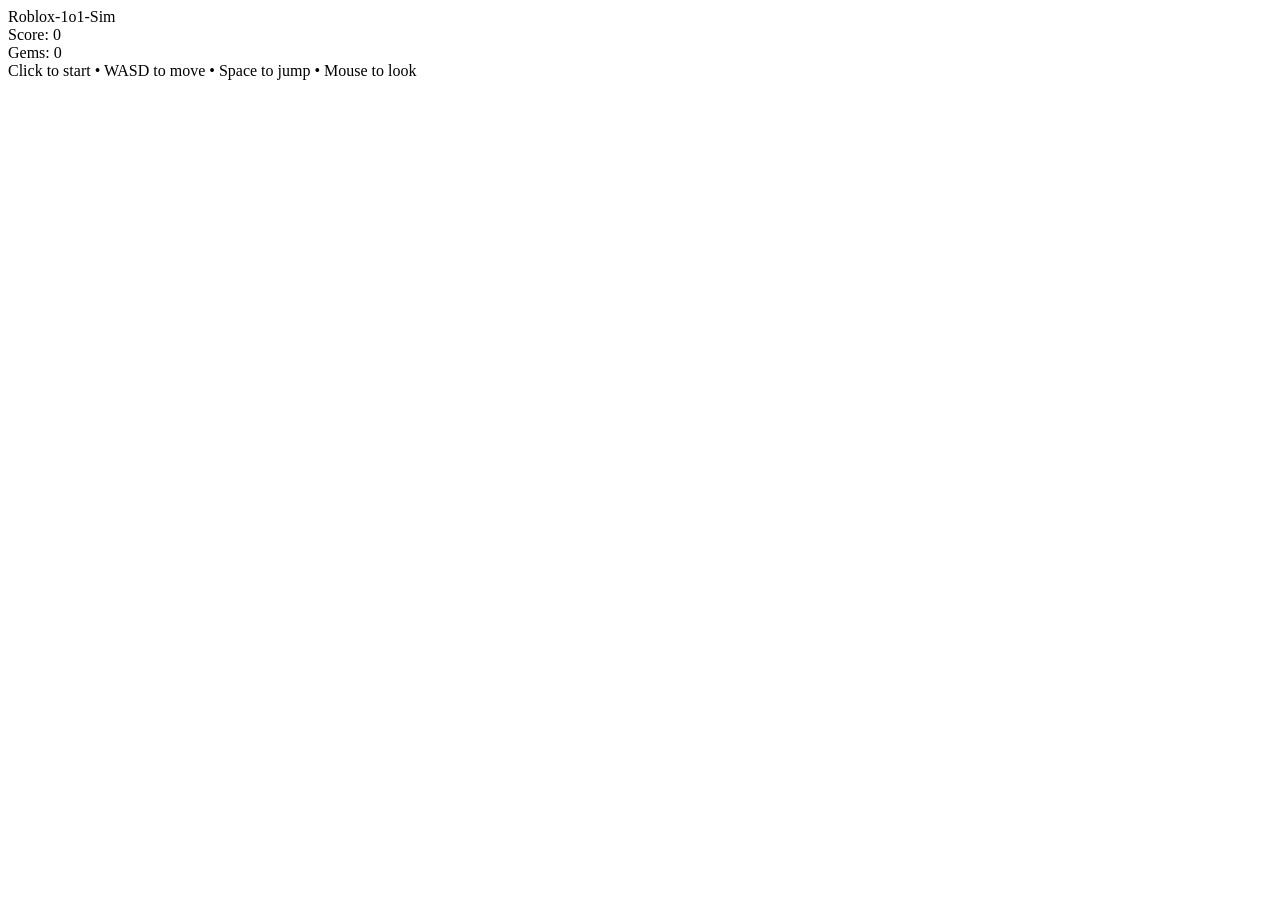
==== index.html @ abb81295 "Create roblox-1o1-sim prototype with browser-based 3D gameplay" ====
<!DOCTYPE html>
<html lang="en">
  <head>
    <meta charset="UTF-8" />
    <meta name="viewport" content="width=device-width, initial-scale=1.0" />
    <title>Roblox-1o1-Sim</title>
    <link rel="stylesheet" href="./style.css" />
  </head>
  <body>
    <div id="hud">
      <div class="top-bar">
        <div class="chip">Roblox-1o1-Sim</div>
        <div class="chip">Score: <span id="score">0</span></div>
        <div class="chip">Gems: <span id="gems">0</span></div>
      </div>

      <div id="message">
        Click to start • WASD to move • Space to jump • Mouse to look
      </div>

      <div id="crosshair" aria-hidden="true">
        <span></span>
      </div>
    </div>

    <script type="module" src="./game.js"></script>
  </body>
</html>
---- style.css ----
import * as THREE from 'https://cdn.jsdelivr.net/npm/three@0.160.0/build/three.module.js';

const scene = new THREE.Scene();
scene.background = new THREE.Color(0x7ec8ff);
scene.fog = new THREE.Fog(0x7ec8ff, 16, 90);

const renderer = new THREE.WebGLRenderer({ antialias: true });
renderer.setPixelRatio(Math.min(window.devicePixelRatio, 2));
renderer.setSize(window.innerWidth, window.innerHeight);
document.body.appendChild(renderer.domElement);

const camera = new THREE.PerspectiveCamera(75, window.innerWidth / window.innerHeight, 0.1, 300);
camera.rotation.order = 'YXZ';

const ambient = new THREE.HemisphereLight(0xdff1ff, 0x5b4a38, 1.15);
scene.add(ambient);

const sun = new THREE.DirectionalLight(0xfff6c7, 1.2);
sun.position.set(11, 20, 10);
scene.add(sun);

const worldGroup = new THREE.Group();
scene.add(worldGroup);

const ground = new THREE.Mesh(
  new THREE.BoxGeometry(80, 2, 80),
  new THREE.MeshStandardMaterial({ color: 0x71d06a, roughness: 0.9 })
);
ground.position.y = -1;
worldGroup.add(ground);

const sky = new THREE.Mesh(
  new THREE.SphereGeometry(120, 32, 32),
  new THREE.MeshBasicMaterial({ color: 0xbfe8ff, side: THREE.BackSide })
);
scene.add(sky);

const solidBoxes = [];
const decorativeBlocks = [];

function addBlock(x, y, z, w, h, d, color = 0x4d8ef7) {
  const mesh = new THREE.Mesh(
    new THREE.BoxGeometry(w, h, d),
    new THREE.MeshStandardMaterial({
      color,
      roughness: 0.8,
      metalness: 0.1
    })
  );
  mesh.position.set(x, y, z);
  worldGroup.add(mesh);
  solidBoxes.push({
    minX: x - w / 2,
    maxX: x + w / 2,
    minY: y - h / 2,
    maxY: y + h / 2,
    minZ: z - d / 2,
    maxZ: z + d / 2,
  });
  decorativeBlocks.push(mesh);
}

function addPlatform(x, y, z, w, h, d, color = 0x7e5af5) {
  addBlock(x, y, z, w, h, d, color);
}

function addTree(x, z) {
  const trunk = new THREE.Mesh(
    new THREE.CylinderGeometry(0.4, 0.55, 2.5, 8),
    new THREE.MeshStandardMaterial({ color: 0x7b4d1b })
  );
  trunk.position.set(x, 1.25, z);
  worldGroup.add(trunk);

  const leaves = new THREE.Mesh(
    new THREE.SphereGeometry(1.5, 12, 12),
    new THREE.MeshStandardMaterial({ color: 0x3cbf58 })
  );
  leaves.position.set(x, 3.2, z);
  worldGroup.add(leaves);
}

const spawnPosition = new THREE.Vector3(0, 2.1, 10);
const player = {
  position: spawnPosition.clone(),
  velocity: new THREE.Vector3(),
  height: 1.8,
  radius: 0.45,
  onGround: false
};

const controls = {
  forward: false,
  backward: false,
  left: false,
  right: false,
  jump: false,
  pointerLocked: false
};

const yaw = { value: 0 };
const pitch = { value: 0 };

const scoreEl = document.getElementById('score');
const gemsEl = document.getElementById('gems');
const messageEl = document.getElementById('message');

let score = 0;
let gems = 0;

addBlock(-16, 1.3, 0, 7, 2.6, 7, 0x3b82f6);
addBlock(10, 1.3, -12, 6, 2.6, 6, 0xf59e0b);
addBlock(14, 3.4, 6, 8, 2.8, 5, 0x10b981);
addBlock(-8, 3.1, 13, 8, 2.2, 4, 0xf43f5e);
addBlock(0, 5.2, 0, 11, 2.2, 6, 0x8b5cf6);
addBlock(-17, 7.5, -14, 9, 2.2, 5, 0xeb4894);
addBlock(18, 9, 10, 7, 2.2, 5, 0x14b8a6);

addPlatform(-20, 2.2, -25, 4, 0.8, 4, 0x5eead4);
addPlatform(-10, 4.5, -22, 4, 0.8, 4, 0x5eead4);
addPlatform(0, 6.7, -18, 4, 0.8, 4, 0x5eead4);
addPlatform(14, 8.9, -20, 4, 0.8, 4, 0x5eead4);

for (let i = -30; i <= 30; i += 10) {
  addTree(i, -30 + (i % 7) * 3);
  addTree(-28 + (i % 5) * 4, 20 + (i % 9));
}

const gemMaterial = new THREE.MeshStandardMaterial({
  color: 0xffd857,
  emissive: 0xffb703,
  emissiveIntensity: 0.8,
  metalness: 0.2,
  roughness: 0.3
});

const gemsGroup = new THREE.Group();
scene.add(gemsGroup);

const gemPositions = [
  new THREE.Vector3(-20, 4.8, -25),
  new THREE.Vector3(-10, 7.1, -22),
  new THREE.Vector3(0, 9.5, -18),
  new THREE.Vector3(14, 12, -20),
  new THREE.Vector3(18, 12.5, 10),
  new THREE.Vector3(-8, 5, 13),
  new THREE.Vector3(0, 8, 0),
  new THREE.Vector3(10, 4, -12)
];

const gemMeshes = [];

for (const pos of gemPositions) {
  const mesh = new THREE.Mesh(new THREE.OctahedronGeometry(0.6, 0), gemMaterial);
  mesh.position.copy(pos);
  gemMeshes.push(mesh);
  gemsGroup.add(mesh);
}

function updateHud() {
  scoreEl.textContent = score;
  gemsEl.textContent = gems;
}

function resetPlayer() {
  player.position.copy(spawnPosition);
  player.velocity.set(0, 0, 0);
  player.onGround = false;
  camera.position.copy(player.position);
  camera.position.y += 1.65;
}

function startPointerLock() {
  renderer.domElement.requestPointerLock();
}

function setMessage(text) {
  messageEl.textContent = text;
}

renderer.domElement.addEventListener('click', () => {
  if (!controls.pointerLocked) {
    startPointerLock();
  }
});

document.addEventListener('pointerlockchange', () => {
  controls.pointerLocked = document.pointerLockElement === renderer.domElement;
  if (controls.pointerLocked) {
    setMessage('WASD to move • Space to jump • Mouse to look');
  } else {
    setMessage('Click to start • WASD to move • Space to jump • Mouse to look');
  }
});

document.addEventListener('keydown', (event) => {
  if (event.code === 'KeyW') controls.forward = true;
  if (event.code === 'KeyS') controls.backward = true;
  if (event.code === 'KeyA') controls.left = true;
  if (event.code === 'KeyD') controls.right = true;
  if (event.code === 'Space') controls.jump = true;
});

document.addEventListener('keyup', (event) => {
  if (event.code === 'KeyW') controls.forward = false;
  if (event.code === 'KeyS') controls.backward = false;
  if (event.code === 'KeyA') controls.left = false;
  if (event.code === 'KeyD') controls.right = false;
  if (event.code === 'Space') controls.jump = false;
});

document.addEventListener('mousemove', (event) => {
  if (!controls.pointerLocked) return;
  yaw.value -= event.movementX * 0.0025;
  pitch.value -= event.movementY * 0.0021;
  pitch.value = THREE.MathUtils.clamp(pitch.value, -1.5, 1.5);
});

function checkCollision(position) {
  const halfHeight = player.height / 2;
  const minX = position.x - player.radius;
  const maxX = position.x + player.radius;
  const minY = position.y - halfHeight;
  const maxY = position.y + halfHeight;
  const minZ = position.z - player.radius;
  const maxZ = position.z + player.radius;

  for (const box of solidBoxes) {
    const intersects =
      maxX > box.minX &&
      minX < box.maxX &&
      maxY > box.minY &&
      minY < box.maxY &&
      maxZ > box.minZ &&
      minZ < box.maxZ;

    if (intersects) return true;
  }

  return false;
}

function movePlayer(delta) {
  const moveDir = new THREE.Vector3();

  if (controls.forward) moveDir.z -= 1;
  if (controls.backward) moveDir.z += 1;
  if (controls.left) moveDir.x -= 1;
  if (controls.right) moveDir.x += 1;

  if (moveDir.lengthSq() > 0) {
    moveDir.normalize();
    const heading = new THREE.Vector3();
    heading.x = Math.sin(yaw.value);
    heading.z = Math.cos(yaw.value);
    const right = new THREE.Vector3().crossVectors(new THREE.Vector3(0, 1, 0), heading).normalize();
    const desired = new THREE.Vector3();
    desired.addScaledVector(heading, moveDir.z * -1);
    desired.addScaledVector(right, moveDir.x);
    desired.normalize().multiplyScalar(9.0);

    player.velocity.x = THREE.MathUtils.lerp(player.velocity.x, desired.x, 0.18);
    player.velocity.z = THREE.MathUtils.lerp(player.velocity.z, desired.z, 0.18);
  } else {
    player.velocity.x *= 0.82;
    player.velocity.z *= 0.82;
  }

  const nextX = player.position.x + player.velocity.x * delta;
  if (!checkCollision(new THREE.Vector3(nextX, player.position.y, player.position.z))) {
    player.position.x = nextX;
  } else {
    player.velocity.x = 0;
  }

  const nextZ = player.position.z + player.velocity.z * delta;
  if (!checkCollision(new THREE.Vector3(player.position.x, player.position.y, nextZ))) {
    player.position.z = nextZ;
  } else {
    player.velocity.z = 0;
  }

  const gravity = 20;
  player.velocity.y -= gravity * delta;
  const nextY = player.position.y + player.velocity.y * delta;
  const tempPos = player.position.clone();
  tempPos.y = nextY;

  if (!checkCollision(tempPos)) {
    player.position.y = nextY;
  } else {
    if (player.velocity.y < 0) {
      player.onGround = true;
    }
    player.velocity.y = 0;
  }

  if (player.position.y < -12) {
    resetPlayer();
  }

  if (controls.jump && player.onGround) {
    player.velocity.y = 8.8;
    player.onGround = false;
  }

  if (player.position.y <= 1.2 && !checkCollision(new THREE.Vector3(player.position.x, 1.2, player.position.z))) {
    player.position.y = 1.2;
    player.velocity.y = 0;
    player.onGround = true;
  }
}

function collectGems() {
  for (let i = gemMeshes.length - 1; i >= 0; i--) {
    const gem = gemMeshes[i];
    const dist = gem.position.distanceTo(player.position);
    if (dist < 1.2) {
      gemsGroup.remove(gem);
      gemMeshes.splice(i, 1);
      gems += 1;
      score += 10;
      updateHud();
    }
  }
}

function updateCamera() {
  camera.position.set(player.position.x, player.position.y + 1.6, player.position.z);
  camera.rotation.y = yaw.value;
  camera.rotation.x = pitch.value;
}

function animateGems() {
  for (const gem of gemMeshes) {
    gem.rotation.y += 0.03;
    gem.position.y += Math.sin(performance.now() * 0.0025 + gem.position.x) * 0.004;
  }
}

let lastTime = 0;

function animate(now) {
  const delta = Math.min((now - lastTime) / 1000 || 0.016, 0.033);
  lastTime = now;

  movePlayer(delta);
  collectGems();
  animateGems();
  updateCamera();

  if (gems >= 8) {
    setMessage('You won the Roblox-1o1 Sim! Press click to play again.');
    score = Math.max(score, 80);
    updateHud();
  }

  renderer.render(scene, camera);
  requestAnimationFrame(animate);
}

resetPlayer();
updateHud();
requestAnimationFrame(animate);
window.addEventListener('resize', () => {
  camera.aspect = window.innerWidth / window.innerHeight;
  camera.updateProjectionMatrix();
  renderer.setSize(window.innerWidth, window.innerHeight);
});

const caption = document.getElementById('message');
caption.textContent = 'Click to start • WASD to move • Space to jump • Mouse to look';

setMessage('Click to start • WASD to move • Space to jump • Mouse to look');

console.log('Roblox-1o1-Sim loaded');

window.addEventListener('blur', () => {
  controls.forward = false;
  controls.backward = false;
  controls.left = false;
  controls.right = false;
  controls.jump = false;
});

window.addEventListener('keydown', (event) => {
  if (event.code === 'KeyR') {
    resetPlayer();
  }
});

window.addEventListener('mousedown', () => {
  if (!controls.pointerLocked) {
    startPointerLock();
  }
});

setTimeout(() => {
  setMessage('Click to start • WASD to move • Space to jump • Mouse to look');
}, 500);

window.__game = {
  player,
  solidBoxes,
  score,
  gems,
  resetPlayer
};

console.log('Roblox-1o1-Sim ready');

const floor = new THREE.Mesh(
  new THREE.CircleGeometry(18, 32),
  new THREE.MeshStandardMaterial({ color: 0x9ae66e, roughness: 0.9 })
);
floor.rotation.x = -Math.PI / 2;
floor.position.y = -0.1;
worldGroup.add(floor);

for (let x = -25; x < 25; x += 5) {
  for (let z = -25; z < 25; z += 5) {
    const pad = new THREE.Mesh(
      new THREE.BoxGeometry(3.2, 0.5, 3.2),
      new THREE.MeshStandardMaterial({ color: 0x5ad3c9, roughness: 0.8 })
    );
    pad.position.set(x, -0.3, z);
    worldGroup.add(pad);
  }
}

const road = new THREE.Mesh(
  new THREE.BoxGeometry(6, 0.15, 70),
  new THREE.MeshStandardMaterial({ color: 0x4b5563, roughness: 0.94 })
);
road.position.set(22, -0.06, 0);
worldGroup.add(road);

const tower = new THREE.Mesh(
  new THREE.BoxGeometry(5, 10, 5),
  new THREE.MeshStandardMaterial({ color: 0xeab308, roughness: 0.8 })
);
tower.position.set(-28, 5, 20);
worldGroup.add(tower);

const towerRoof = new THREE.Mesh(
  new THREE.ConeGeometry(3.5, 4, 4),
  new THREE.MeshStandardMaterial({ color: 0xf97316 })
);
towerRoof.position.set(-28, 12, 20);
worldGroup.add(towerRoof);

const sign = new THREE.Mesh(
  new THREE.BoxGeometry(6, 2, 0.4),
  new THREE.MeshStandardMaterial({ color: 0x111827 })
);
sign.position.set(0, 2.2, 22);
worldGroup.add(sign);

const signText = new THREE.Sprite(
  new THREE.SpriteMaterial({ color: 0xffffff })
);
signText.position.set(0, 2.2, 22.3);
signText.scale.set(4.8, 1.4, 1);
worldGroup.add(signText);

const signLabel = document.createElement('canvas');
const ctx = signLabel.getContext('2d');
signLabel.width = 256;
signLabel.height = 64;
ctx.fillStyle = '#1f2937';
ctx.fillRect(0, 0, signLabel.width, signLabel.height);
ctx.fillStyle = '#ffffff';
ctx.font = 'bold 30px sans-serif';
ctx.textAlign = 'center';
ctx.textBaseline = 'middle';
ctx.fillText('ROBLOX SIM', 128, 32);
const signTexture = new THREE.CanvasTexture(signLabel);
signText.material.map = signTexture;
signText.material.needsUpdate = true;

function buildArena() {
  const arena = new THREE.Mesh(
    new THREE.CylinderGeometry(18, 18, 0.6, 32),
    new THREE.MeshStandardMaterial({ color: 0x91c7ff })
  );
arena.position.set(0, -0.5, 0);
  worldGroup.add(arena);
}

buildArena();

const clouds = [];
for (let i = 0; i < 12; i++) {
  const cloud = new THREE.Mesh(
    new THREE.SphereGeometry(1.2 + Math.random() * 1.8, 12, 12),
    new THREE.MeshStandardMaterial({ color: 0xffffff, transparent: true, opacity: 0.9 })
  );
  cloud.position.set(-25 + i * 6, 22 + Math.random() * 10, -20 - Math.random() * 20);
  cloud.scale.set(1.8, 0.8, 1.1);
  worldGroup.add(cloud);
  clouds.push(cloud);
}

function animateClouds(time) {
  for (let i = 0; i < clouds.length; i++) {
    clouds[i].position.x += Math.sin(time * 0.0002 + i) * 0.01;
  }
}

const originalAnimate = animate;

function animateLoop(now) {
  animateClouds(now);
  originalAnimate(now);
}

requestAnimationFrame(animateLoop);

const overlay = document.createElement('div');
overlay.style.position = 'fixed';
overlay.style.inset = '0';
overlay.style.background = 'linear-gradient(rgba(0,0,0,0.05), rgba(0,0,0,0.18))';
overlay.style.pointerEvents = 'none';
if (!document.body.contains(overlay)) document.body.appendChild(overlay);

const oldAnimateLoop = animateLoop;
requestAnimationFrame = function (callback) {
  return setTimeout(() => callback(performance.now()), 16);
};

console.log('Prototype setup complete');

window.addEventListener('beforeunload', () => {
  if (typeof requestAnimationFrame === 'function') {
    requestAnimationFrame = null;
  }
});

const initialText = document.getElementById('message');
initialText.textContent = 'Click to start • WASD to move • Space to jump • Mouse to look';
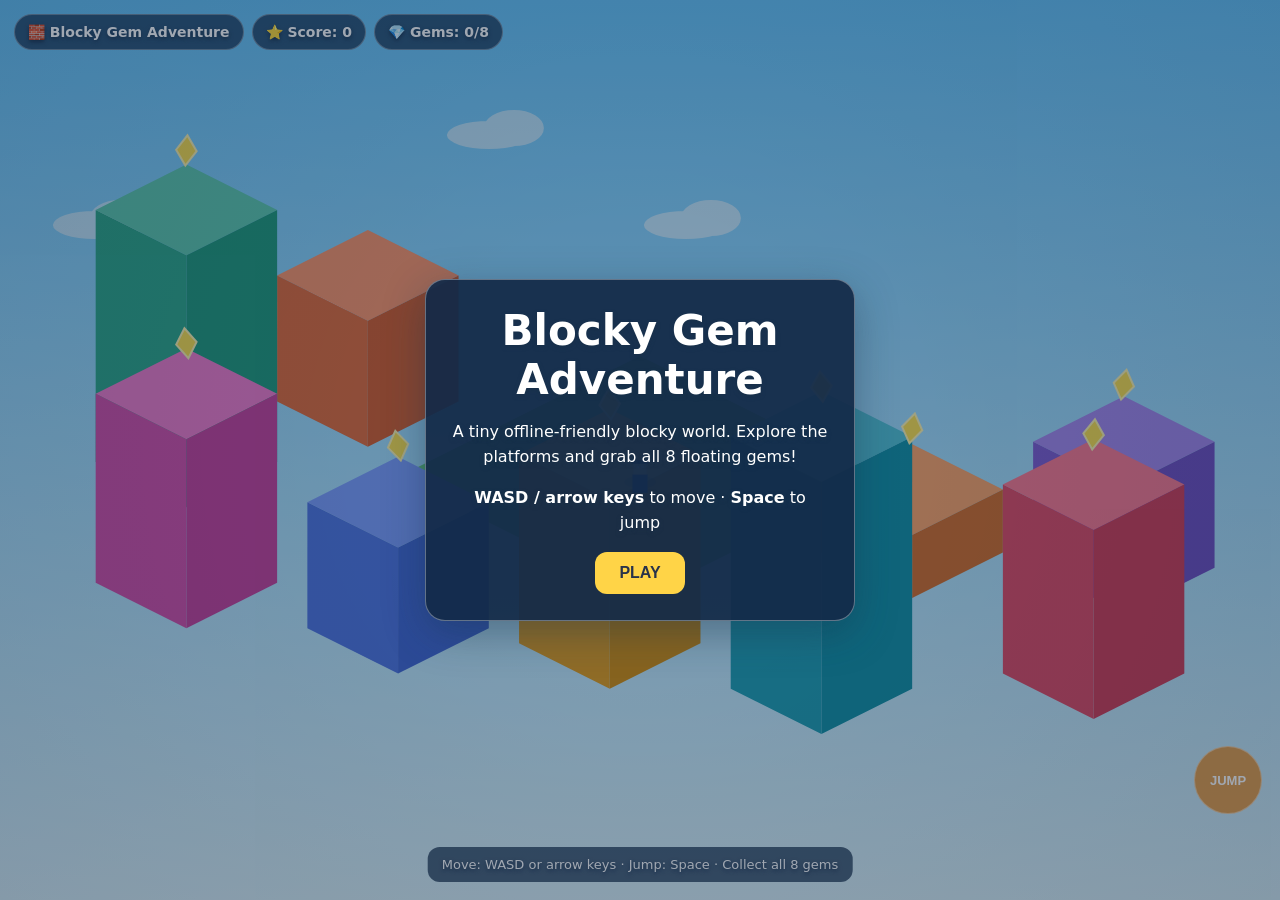
==== commit 68ffdfea: "Make game a standalone offline HTML file for Chromebook and USB" ====
--- a/index.html
+++ b/index.html
@@ -1,28 +1,91 @@
-<!DOCTYPE html>
+<!doctype html>
 <html lang="en">
-  <head>
-    <meta charset="UTF-8" />
-    <meta name="viewport" content="width=device-width, initial-scale=1.0" />
-    <title>Roblox-1o1-Sim</title>
-    <link rel="stylesheet" href="./style.css" />
-  </head>
-  <body>
-    <div id="hud">
-      <div class="top-bar">
-        <div class="chip">Roblox-1o1-Sim</div>
-        <div class="chip">Score: <span id="score">0</span></div>
-        <div class="chip">Gems: <span id="gems">0</span></div>
-      </div>
-
-      <div id="message">
-        Click to start • WASD to move • Space to jump • Mouse to look
-      </div>
-
-      <div id="crosshair" aria-hidden="true">
-        <span></span>
-      </div>
-    </div>
-
-    <script type="module" src="./game.js"></script>
-  </body>
+<head>
+  <meta charset="utf-8">
+  <meta name="viewport" content="width=device-width,initial-scale=1,maximum-scale=1,user-scalable=no">
+  <meta name="theme-color" content="#68c9ff">
+  <title>Blocky Gem Adventure</title>
+  <style>
+    :root{color-scheme:dark;font-family:system-ui,Arial,sans-serif}*{box-sizing:border-box}html,body{width:100%;height:100%;margin:0;overflow:hidden;background:#79ccff}canvas{display:block;width:100%;height:100%;touch-action:none}#hud{position:fixed;inset:0;pointer-events:none;color:white;text-shadow:0 2px 4px #18304a}#top{position:absolute;top:14px;left:14px;display:flex;gap:8px;flex-wrap:wrap}.pill{padding:9px 13px;border:1px solid #ffffff50;border-radius:20px;background:#142b49bb;font-weight:750;font-size:14px}#hint{position:absolute;left:50%;bottom:18px;transform:translateX(-50%);width:max-content;max-width:92vw;text-align:center;padding:10px 14px;border-radius:12px;background:#142b49bb;font-size:13px}#touch{position:absolute;bottom:75px;left:14px;display:none;pointer-events:auto;gap:5px}.touchrow{display:flex;justify-content:center;gap:5px}.touchbtn{width:48px;height:44px;border:1px solid #ffffff70;border-radius:12px;background:#142b49aa;color:white;font-size:20px;font-weight:bold;touch-action:none}#jump{position:absolute;bottom:86px;right:18px;width:68px;height:68px;border-radius:50%;font-size:13px;background:#e88a20cc}#message{position:absolute;inset:0;display:grid;place-items:center;background:#10233a65;pointer-events:auto;text-align:center;padding:20px}.card{max-width:430px;border:1px solid #ffffff55;border-radius:20px;background:#142b49ee;padding:26px;box-shadow:0 12px 40px #14334b66}.card h1{margin:0 0 8px;font-size:clamp(25px,6vw,42px)}.card p{line-height:1.55}.start{border:0;border-radius:12px;background:#ffd447;color:#28334a;padding:12px 24px;font-weight:900;font-size:16px;cursor:pointer}@media (pointer:coarse){#touch{display:grid}}
+  </style>
+</head>
+<body>
+  <canvas id="game" aria-label="Blocky Gem Adventure game"></canvas>
+  <div id="hud">
+    <div id="top"><div class="pill">🧱 Blocky Gem Adventure</div><div class="pill">⭐ Score: <span id="score">0</span></div><div class="pill">💎 Gems: <span id="gems">0</span>/8</div></div>
+    <div id="hint">Move: WASD or arrow keys · Jump: Space · Collect all 8 gems</div>
+    <div id="touch"><div class="touchrow"><button class="touchbtn" data-key="w">▲</button></div><div class="touchrow"><button class="touchbtn" data-key="a">◀</button><button class="touchbtn" data-key="s">▼</button><button class="touchbtn" data-key="d">▶</button></div></div>
+    <button id="jump" class="touchbtn" data-key="space">JUMP</button>
+    <div id="message"><div class="card"><h1>Blocky Gem Adventure</h1><p>A tiny offline-friendly blocky world. Explore the platforms and grab all 8 floating gems!</p><p><b>WASD / arrow keys</b> to move · <b>Space</b> to jump</p><button id="start" class="start">PLAY</button></div></div>
+  </div>
+<script>
+(()=>{
+  const canvas=document.querySelector('#game'),ctx=canvas.getContext('2d');
+  const scoreEl=document.querySelector('#score'),gemsEl=document.querySelector('#gems'),overlay=document.querySelector('#message');
+  let W=0,H=0,scale=34,keys={},last=0,playing=false,score=0,collected=0;
+  const player={x:0,z:0,y:0,vy:0,ground:0};
+  const platforms=[
+    {x:0,z:0,w:8,d:8,h:0,c:'#4fc46b'},
+    {x:7,z:-2,w:3,d:3,h:1.5,c:'#ff9852'},
+    {x:11,z:-5,w:3,d:3,h:3,c:'#9b78ee'},
+    {x:14,z:-1,w:3,d:3,h:4.5,c:'#ff6680'},
+    {x:10,z:4,w:3,d:3,h:6,c:'#39bcd0'},
+    {x:5,z:6,w:3,d:3,h:4.5,c:'#ffb938'},
+    {x:1,z:9,w:3,d:3,h:3,c:'#6a91ff'},
+    {x:-4,z:11,w:3,d:3,h:4.5,c:'#f36ac6'},
+    {x:-8,z:7,w:3,d:3,h:6,c:'#48c6a5'},
+    {x:-7,z:2,w:3,d:3,h:3,c:'#ff8755'}
+  ];
+  const gems=[{x:7,z:-2,h:3},{x:11,z:-5,h:4.4},{x:14,z:-1,h:5.8},{x:10,z:4,h:7.3},{x:5,z:6,h:5.8},{x:1,z:9,h:4.4},{x:-4,z:11,h:5.8},{x:-8,z:7,h:7.3}].map(g=>({...g,got:false,phase:Math.random()*6}));
+  function resize(){const dpr=Math.min(devicePixelRatio||1,2);W=innerWidth;H=innerHeight;canvas.width=Math.floor(W*dpr);canvas.height=Math.floor(H*dpr);ctx.setTransform(dpr,0,0,dpr,0,0);scale=Math.max(22,Math.min(42,Math.min(W,H)*.055));}
+  addEventListener('resize',resize);resize();
+  function project(x,y,z){return{x:W/2+(x-z)*scale*.72,y:H*.53+(x+z)*scale*.36-y*scale};}
+  function poly(points,color){ctx.fillStyle=color;ctx.beginPath();points.forEach((p,i)=>i?ctx.lineTo(p.x,p.y):ctx.moveTo(p.x,p.y));ctx.closePath();ctx.fill();}
+  function cube(x,z,w,d,h,color){
+    const a=project(x-w/2,0,z-d/2),b=project(x+w/2,0,z-d/2),c=project(x+w/2,0,z+d/2),e=project(x-w/2,0,z+d/2);
+    const A=project(x-w/2,h,z-d/2),B=project(x+w/2,h,z-d/2),C=project(x+w/2,h,z+d/2),E=project(x-w/2,h,z+d/2);
+    poly([A,B,C,E],color);poly([E,C,c,e],shade(color,-28));poly([B,C,c,b],shade(color,-42));
+    poly([A,B,C,E],'rgba(255,255,255,.12)');
+  }
+  function shade(hex,amt){let n=parseInt(hex.slice(1),16),r=Math.max(0,Math.min(255,(n>>16)+amt)),g=Math.max(0,Math.min(255,((n>>8)&255)+amt)),b=Math.max(0,Math.min(255,(n&255)+amt));return`rgb(${r},${g},${b})`;}
+  function drawGem(g,t){if(g.got)return;const p=project(g.x,g.h+Math.sin(t*.003+g.phase)*.12,g.z);const s=scale*.36;ctx.save();ctx.translate(p.x,p.y);ctx.rotate(Math.sin(t*.002+g.phase)*.2);ctx.fillStyle='#ffe34c';ctx.strokeStyle='#fff7b2';ctx.lineWidth=2;ctx.beginPath();ctx.moveTo(0,-s);ctx.lineTo(s*.68,0);ctx.lineTo(0,s);ctx.lineTo(-s*.68,0);ctx.closePath();ctx.fill();ctx.stroke();ctx.restore();}
+  function drawPlayer(){const p=project(player.x,player.y+player.ground,player.z),s=scale*.42;ctx.fillStyle='#18324b33';ctx.beginPath();ctx.ellipse(p.x,p.y+scale*.12,s*.9,s*.35,0,0,Math.PI*2);ctx.fill();
+    const bob=player.y>0?0:Math.sin(performance.now()*.012)*1.5;
+    ctx.fillStyle='#2659ac';ctx.fillRect(p.x-s*.43,p.y-s*.1+bob,s*.86,s*1.05);
+    ctx.fillStyle='#ffd2a1';ctx.fillRect(p.x-s*.38,p.y-s*.82+bob,s*.76,s*.72);
+    ctx.fillStyle='#26344d';ctx.fillRect(p.x-s*.48,p.y-s*.9+bob,s*.96,s*.2);
+    ctx.fillStyle='white';ctx.fillRect(p.x-s*.19,p.y-s*.58+bob,s*.12,s*.12);ctx.fillRect(p.x+s*.08,p.y-s*.58+bob,s*.12,s*.12);
+  }
+  function draw(t){ctx.clearRect(0,0,W,H);const sky=ctx.createLinearGradient(0,0,0,H);sky.addColorStop(0,'#68c9ff');sky.addColorStop(1,'#e1f8ff');ctx.fillStyle=sky;ctx.fillRect(0,0,W,H);
+    // soft clouds
+    ctx.fillStyle='#ffffff88';for(let i=0;i<5;i++){const x=((i*197-t*.008)%(W+180)+W+180)%(W+180)-90,y=H*(.15+(i%3)*.1);ctx.beginPath();ctx.ellipse(x,y,42,14,0,0,Math.PI*2);ctx.ellipse(x+25,y-7,30,18,0,0,Math.PI*2);ctx.fill();}
+    // Main safe island and visible route; draw back to front.
+    const visible=[...platforms].sort((a,b)=>(a.x+a.z)-(b.x+b.z));for(const p of visible)cube(p.x,p.z,p.w,p.d,p.h,p.c);
+    for(const g of gems)drawGem(g,t);drawPlayer();
+    // simple edge vignette
+    const v=ctx.createRadialGradient(W/2,H/2,Math.min(W,H)*.25,W/2,H/2,Math.max(W,H)*.75);v.addColorStop(0,'transparent');v.addColorStop(1,'#12304b18');ctx.fillStyle=v;ctx.fillRect(0,0,W,H);
+  }
+  function onPlatform(x,z){for(const p of platforms){if(Math.abs(x-p.x)<=p.w/2-.16&&Math.abs(z-p.z)<=p.d/2-.16)return p;}return null;}
+  function reset(){player.x=0;player.z=0;player.y=0;player.vy=0;player.ground=0;}
+  function update(dt,t){let dx=0,dz=0;if(keys.w||keys.arrowup)dz-=1;if(keys.s||keys.arrowdown)dz+=1;if(keys.a||keys.arrowleft)dx-=1;if(keys.d||keys.arrowright)dx+=1;
+    if(dx||dz){const n=Math.hypot(dx,dz);dx/=n;dz/=n;player.x+=dx*dt*5.2;player.z+=dz*dt*5.2;}
+    const prevY=player.y+player.ground;player.vy-=17*dt;player.y+=player.vy*dt;
+    const p=onPlatform(player.x,player.z);const feet=player.y+player.ground;
+    if(p&&player.vy<=0&&feet<=p.h+.16&&prevY>=p.h-.25){player.ground=p.h;player.y=0;player.vy=0;}
+    else if(player.ground>0&&(!p||p.h<player.ground-.2)&&player.y<=0){player.y=0;player.ground=0;}
+    if(player.ground===0&&player.y<0){player.y=0;player.vy=0;}
+    if(keys.space&&player.vy===0){player.vy=8.5;player.y+=.04;}
+    if(player.y+player.ground < -8){reset();}
+    for(const g of gems){if(!g.got&&Math.hypot(player.x-g.x,player.z-g.z)<.8&&Math.abs(player.y+player.ground-g.h)<2){g.got=true;collected++;score+=10;scoreEl.textContent=score;gemsEl.textContent=collected;if(collected===8){overlay.innerHTML='<div class="card"><h1>🏆 You did it!</h1><p>You collected every gem. Nice jumping!</p><button id="again" class="start">PLAY AGAIN</button></div>';overlay.style.display='grid';playing=false;document.querySelector('#again').onclick=restart;}}}
+  }
+  function frame(t){const dt=Math.min((t-last)/1000||.016,.04);last=t;if(playing)update(dt,t);draw(t);requestAnimationFrame(frame);}
+  function restart(){score=0;collected=0;scoreEl.textContent='0';gemsEl.textContent='0';gems.forEach(g=>g.got=false);reset();overlay.style.display='none';playing=true;}
+  document.querySelector('#start').addEventListener('click',()=>{overlay.style.display='none';playing=true;});
+  addEventListener('keydown',e=>{const k=e.key.toLowerCase();if([' ','arrowup','arrowdown','arrowleft','arrowright'].includes(k))e.preventDefault();keys[k===' '?'space':k]=true;});
+  addEventListener('keyup',e=>{const k=e.key.toLowerCase();keys[k===' '?'space':k]=false;});
+  document.querySelectorAll('[data-key]').forEach(b=>{const key=b.dataset.key;b.addEventListener('pointerdown',e=>{e.preventDefault();keys[key]=true;b.setPointerCapture(e.pointerId);});for(const ev of ['pointerup','pointercancel','lostpointercapture'])b.addEventListener(ev,()=>keys[key]=false);});
+  requestAnimationFrame(frame);
+})();
+</script>
+</body>
 </html>
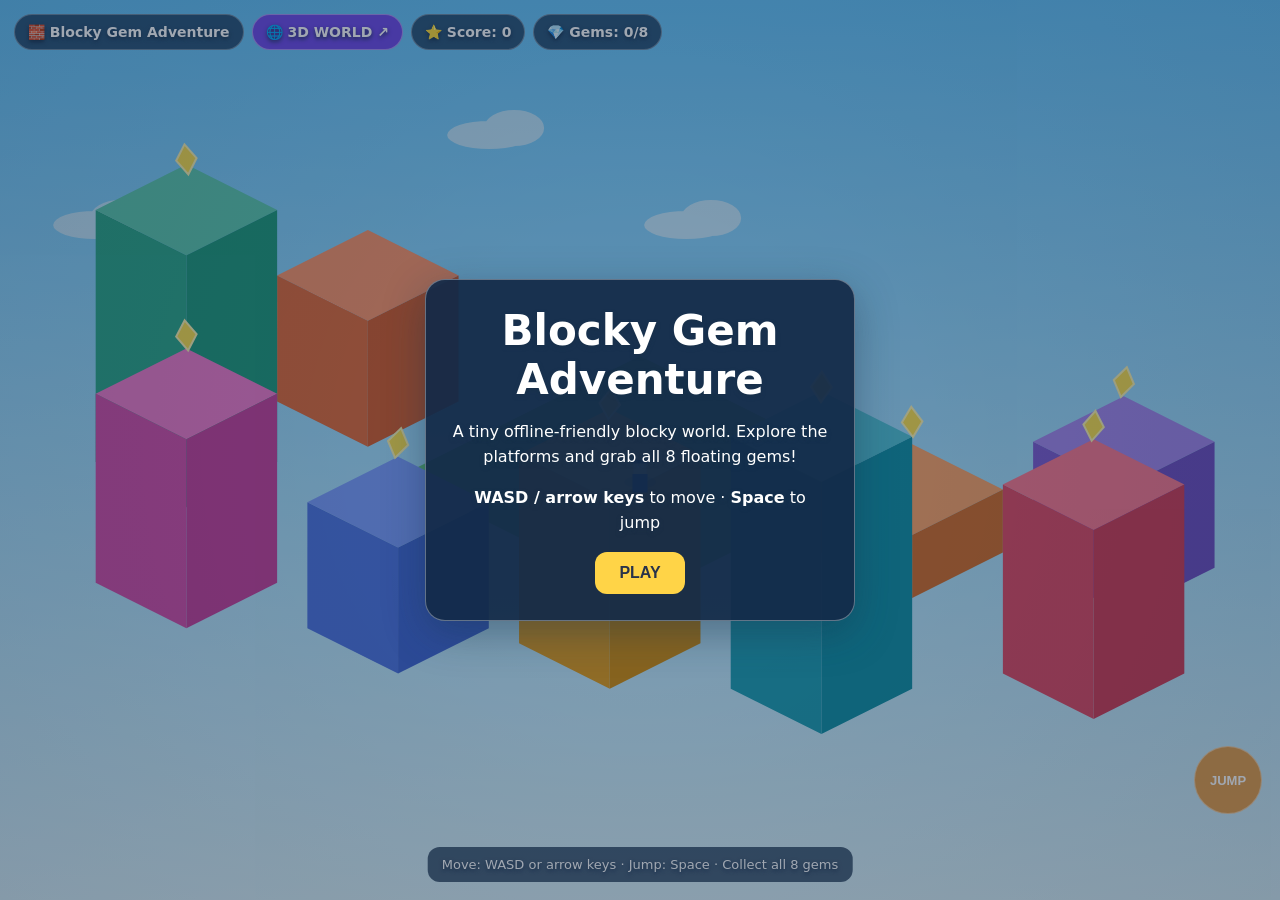
==== commit 67eda59a: "Link the 2D game to the restored 3D world" ====
--- a/index.html
+++ b/index.html
@@ -12,7 +12,7 @@
 <body>
   <canvas id="game" aria-label="Blocky Gem Adventure game"></canvas>
   <div id="hud">
-    <div id="top"><div class="pill">🧱 Blocky Gem Adventure</div><div class="pill">⭐ Score: <span id="score">0</span></div><div class="pill">💎 Gems: <span id="gems">0</span>/8</div></div>
+    <div id="top"><div class="pill">🧱 Blocky Gem Adventure</div><a href="3d.html" style="pointer-events:auto;text-decoration:none;padding:9px 13px;border:1px solid #ffffff65;border-radius:20px;background:#6d48e8;color:white;font-weight:800;font-size:14px">🌐 3D WORLD ↗</a><div class="pill">⭐ Score: <span id="score">0</span></div><div class="pill">💎 Gems: <span id="gems">0</span>/8</div></div>
     <div id="hint">Move: WASD or arrow keys · Jump: Space · Collect all 8 gems</div>
     <div id="touch"><div class="touchrow"><button class="touchbtn" data-key="w">▲</button></div><div class="touchrow"><button class="touchbtn" data-key="a">◀</button><button class="touchbtn" data-key="s">▼</button><button class="touchbtn" data-key="d">▶</button></div></div>
     <button id="jump" class="touchbtn" data-key="space">JUMP</button>
